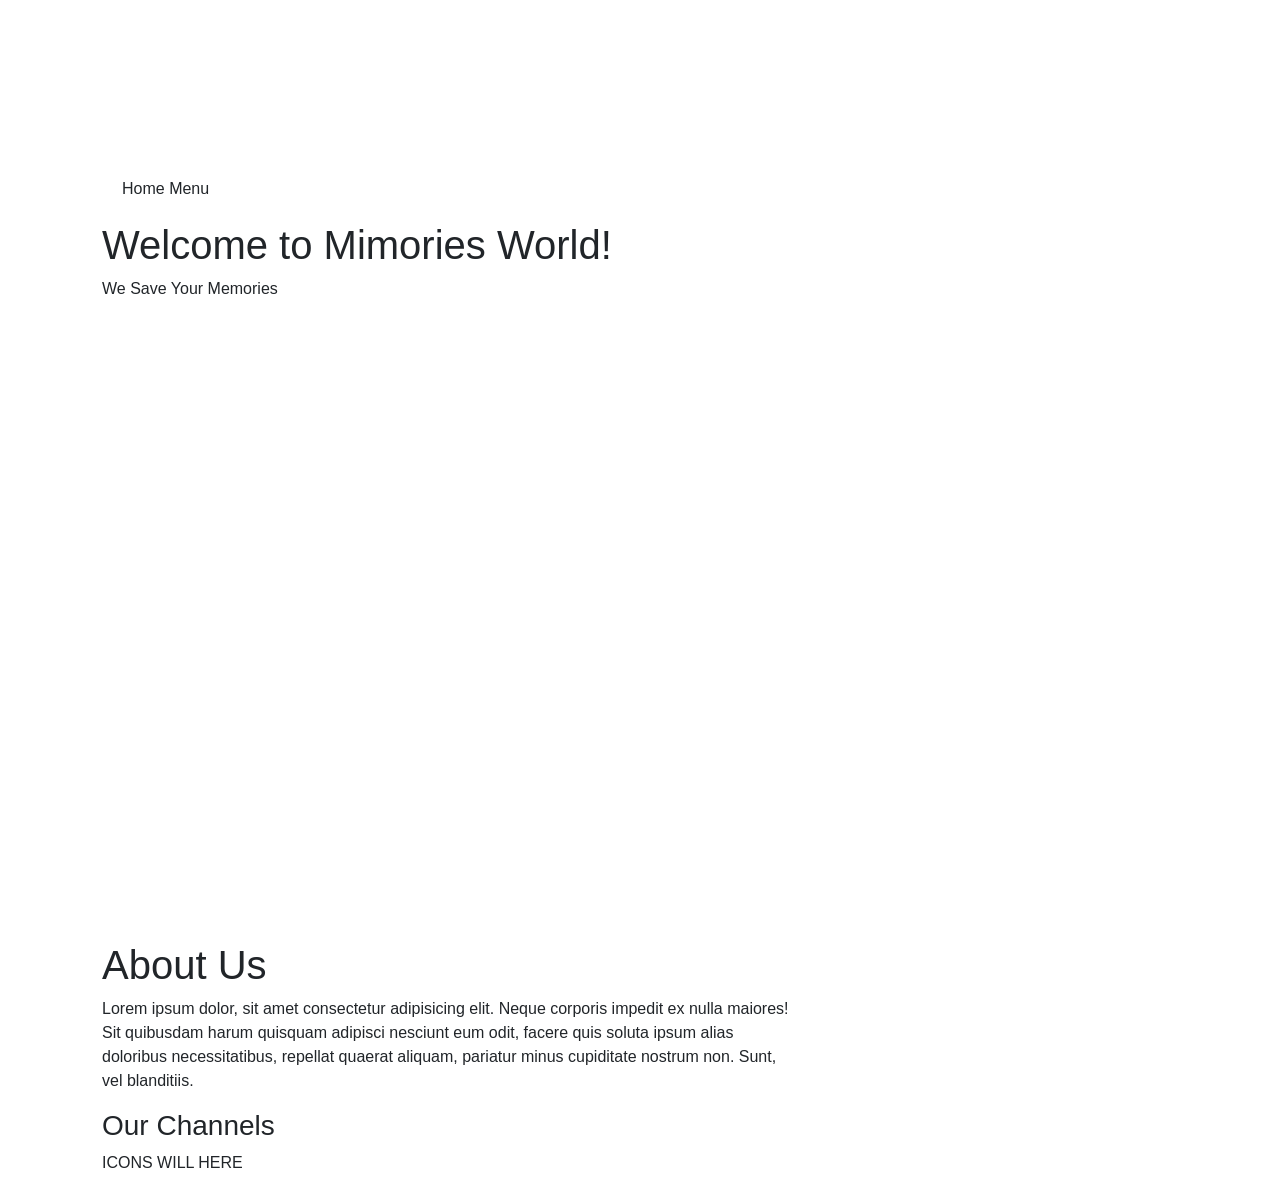
==== Contact.html @ 8363c737 "Portfolio Website Work Start" ====
<!DOCTYPE html>
<html lang="en">
  <head>
    <meta charset="UTF-8" />
    <meta name="viewport" content="width=device-width, initial-scale=1.0" />
    <title>Memories World - Home</title>
    <link
      href="https://cdn.jsdelivr.net/npm/bootstrap@5.3.3/dist/css/bootstrap.min.css"
      rel="stylesheet"
      integrity="sha384-QWTKZyjpPEjISv5WaRU9OFeRpok6YctnYmDr5pNlyT2bRjXh0JMhjY6hW+ALEwIH"
      crossorigin="anonymous"
    />
    <link rel="stylesheet" href="css/style.css" />
  </head>
  <body>
    <div class="container_fluid">
      <video autoplay loop muted class="backgroundClip">
        <source src="assets/Background.mp4" type="video/mp4" />
      </video>
      <div class="container">
        <header>
          <nav>
            Home Menu
          </nav>
        </header>
        <div class="heroSection">
          <h1>Welcome to Mimories World!</h1>
          <p>We Save Your Memories</p>
          <a href="">Let's Memroies Your Events</a>
        </div>
      </div>
      <div class="container flex aboutUs">
        <div class="left">
          <img src="assets/" alt="">
        </div>
        <div class="right">
          <div class="rightUp">
            <h1>About Us</h1>
            <p>Lorem ipsum dolor, sit amet consectetur adipisicing elit. Neque corporis impedit ex nulla maiores! Sit quibusdam harum quisquam adipisci nesciunt eum odit, facere quis soluta ipsum alias doloribus necessitatibus, repellat quaerat aliquam, pariatur minus cupiditate nostrum non. Sunt, vel blanditiis.</p>
          </div>
          <div class="rightDown">
            <h3>Our Channels</h3>
            <p>ICONS WILL HERE</p>
          </div>
        </div>
      </div>
    </div>


    <noscript>Kindly Enable your JavaScript</noscript>
    <script src="js/script.js"></script>
    <script
      src="https://cdn.jsdelivr.net/npm/bootstrap@5.3.3/dist/js/bootstrap.bundle.min.js"
      integrity="sha384-YvpcrYf0tY3lHB60NNkmXc5s9fDVZLESaAA55NDzOxhy9GkcIdslK1eN7N6jIeHz"
      crossorigin="anonymous"
    ></script>
  </body>
</html>
---- css/style.css ----
* {
    padding: 0px;
    margin: 0px;
    box-sizing: border-box;
    font-family: Poppins, Arial, Helvetica, sans-serif;
}
nav {
    padding: 20px;
}
nav ul {
    display: flex;
}

nav ul li {
    list-style: none;
}
nav ul li a{
    text-decoration: none;
    color:  white;
    padding: 10px 20px;
    border: 2px solid transparent;
    border-radius: 5px;
    margin: 0px 10px;
    transition: 1s;
}
nav ul li a:hover {
    border: 2px solid white;
    background-color: white;
    color: black;
    transition: 1s;
}

.container_fluid {
    width: 100vh;
}
.container {
    width: 80%;
    margin: 0px auto;
}
.blackOverlay {
    background-color: rgba(0, 0, 0, 0.8);
    width: 100%;
    height: 100vh;
    color: white;
}
.heroSection {
    width: 100%;
    height: 80vh;
}
.heroSectionBacground {
    position: absolute;
    z-index: -1;
    top: 0px;
    right: 0px;
    width: 100%;
    height: auto;
}

.heroSection a {
    padding: 10px 20px;
    margin-top: 20px;
    border: 2px solid white;
    border-radius: 5px;
    text-decoration: none;
    color: white;
    transition: 1s;
}
.heroSection a:hover{
    color: black;
    transition: 1s;
    background-color: white;
}

.halfContainer img[class="w80"]{
    border-radius: 10px;
}
.mt-20 {
    margin: 20px 0px;
}
.w80 {
    width: 80%;
    margin: auto;
}

/* FlexBox */
.flex {
    display: flex;
    flex-direction: row;
}
.flex-column{
    flex-direction: column;
}
.justify-content-center{
    justify-content: center;
}
.align-items-center {
    align-items: center;
}
.justify-content-around {
    justify-content: space-around;
}


/*  */



.halfContainer {
    width: 50%;
}
.bg-white {
    background-color: white;
}


@media screen and (max-width:720px) {
    .container {
        width: 100%;
    }
    .heroSectionBacground {
        height: 100vh;
        width: auto;
    }
    .flex {
        flex-direction: column;
    }
    .halfContainer{
        width: 80%;
        margin: 0px auto;
    }
}
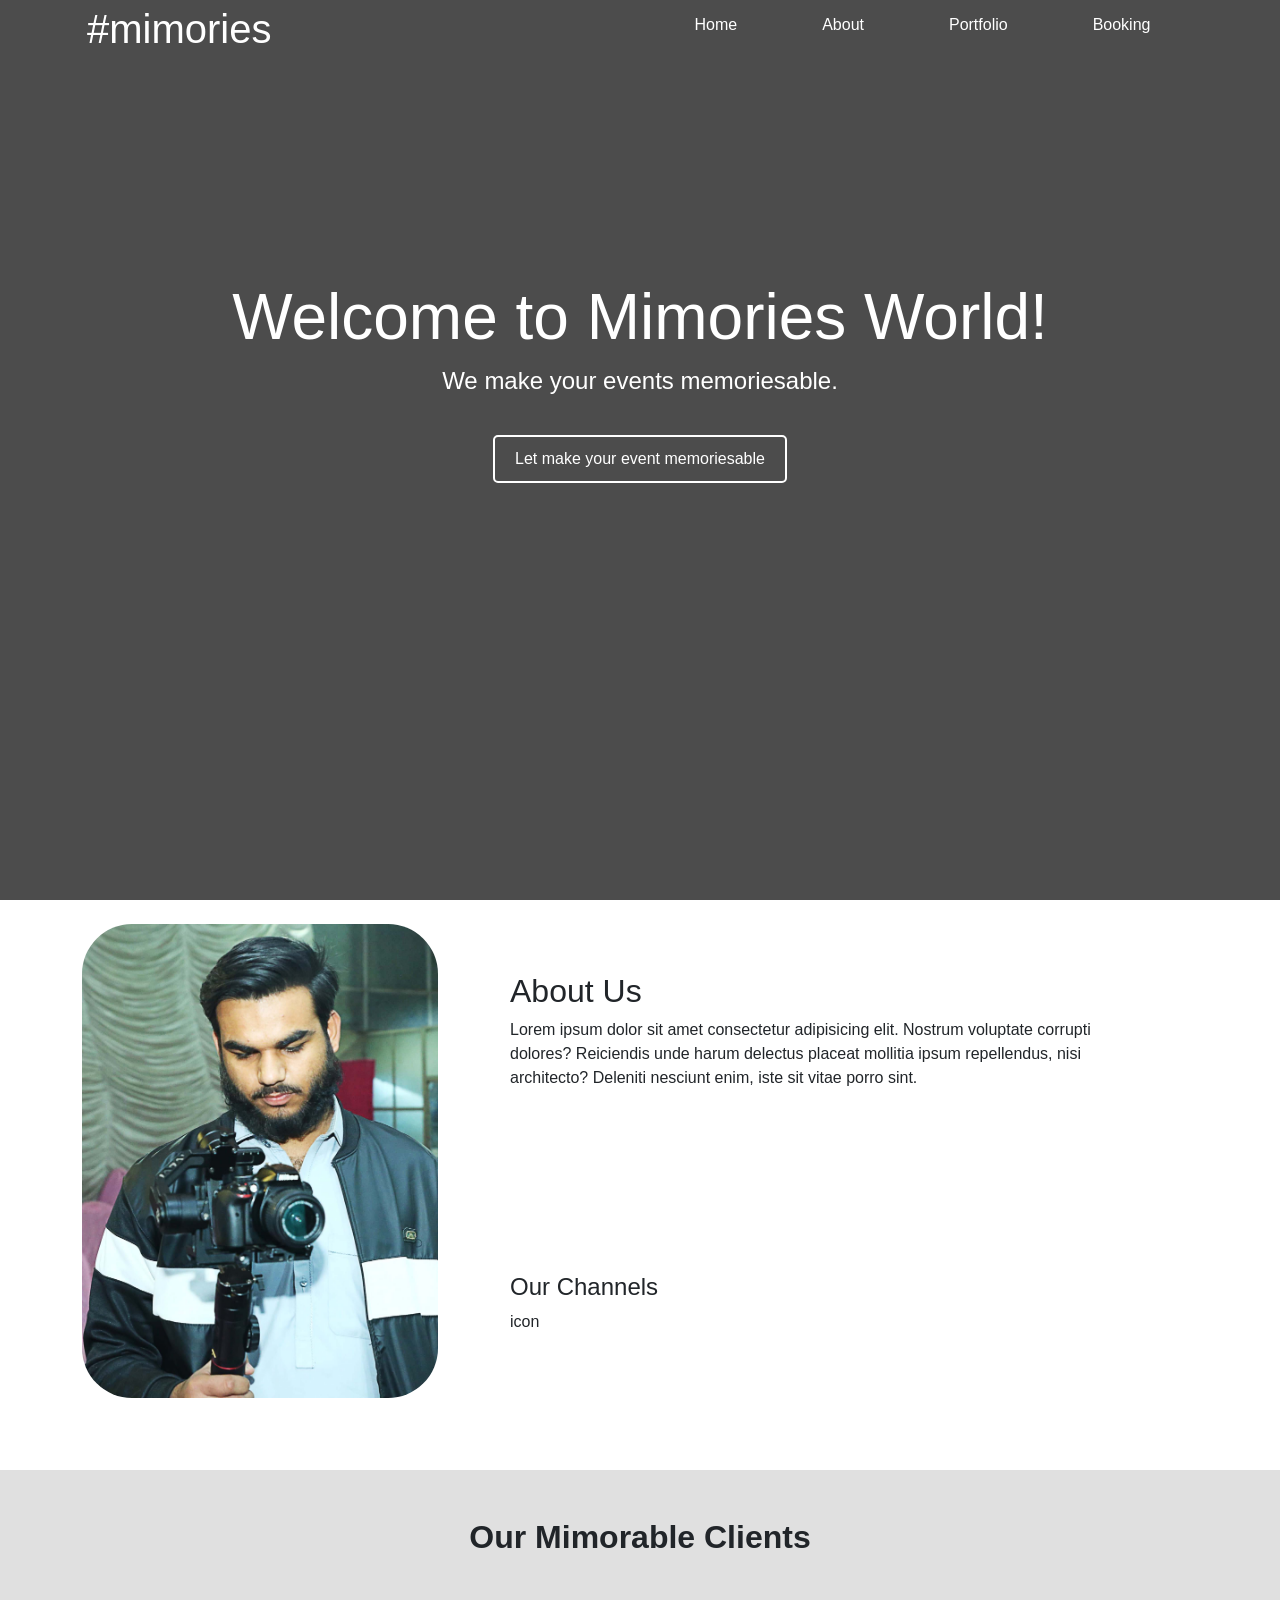
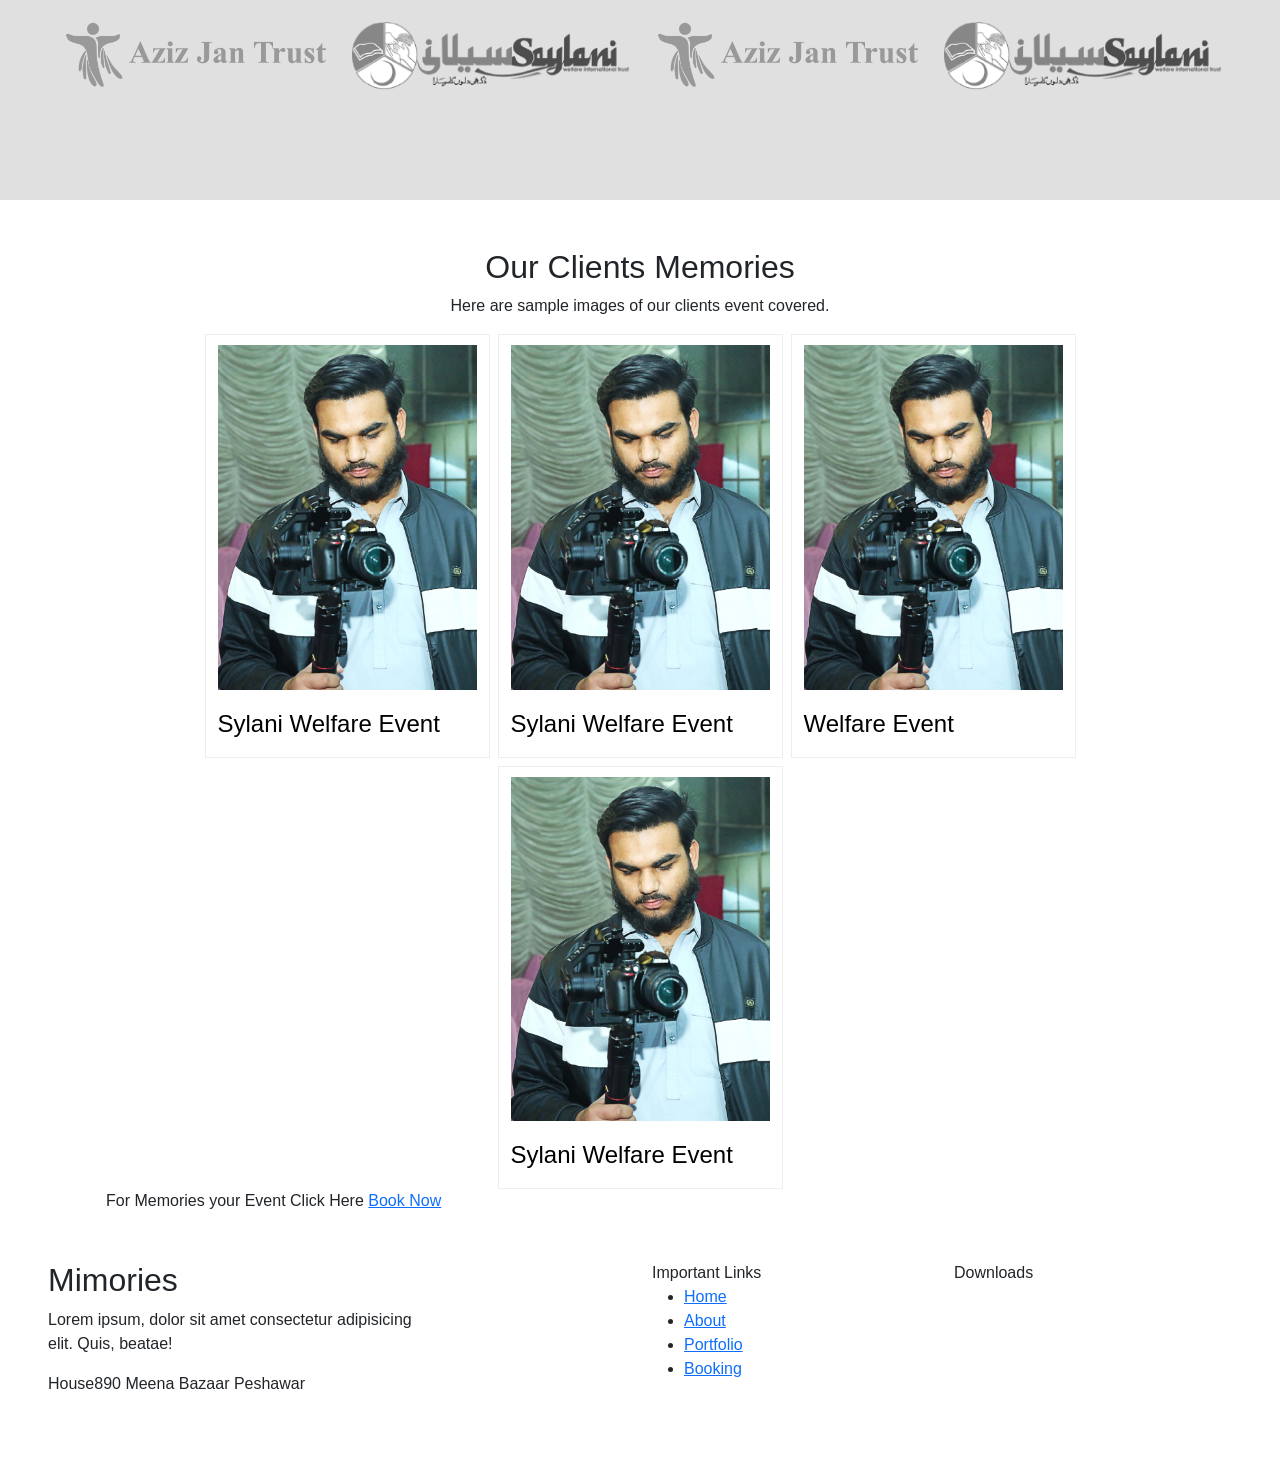
==== commit 2ab84d85: "files correction" ====
--- a/Contact.html
+++ b/Contact.html
@@ -1,58 +1,136 @@
 <!DOCTYPE html>
 <html lang="en">
-  <head>
-    <meta charset="UTF-8" />
-    <meta name="viewport" content="width=device-width, initial-scale=1.0" />
-    <title>Memories World - Home</title>
-    <link
-      href="https://cdn.jsdelivr.net/npm/bootstrap@5.3.3/dist/css/bootstrap.min.css"
-      rel="stylesheet"
-      integrity="sha384-QWTKZyjpPEjISv5WaRU9OFeRpok6YctnYmDr5pNlyT2bRjXh0JMhjY6hW+ALEwIH"
-      crossorigin="anonymous"
-    />
-    <link rel="stylesheet" href="css/style.css" />
-  </head>
-  <body>
-    <div class="container_fluid">
-      <video autoplay loop muted class="backgroundClip">
-        <source src="assets/Background.mp4" type="video/mp4" />
-      </video>
-      <div class="container">
-        <header>
-          <nav>
-            Home Menu
-          </nav>
-        </header>
-        <div class="heroSection">
-          <h1>Welcome to Mimories World!</h1>
-          <p>We Save Your Memories</p>
-          <a href="">Let's Memroies Your Events</a>
+<head>
+  <meta charset="UTF-8">
+  <meta name="viewport" content="width=device-width, initial-scale=1.0">
+  <title>Document</title>
+  <link rel="stylesheet" href="style.css">
+  <link rel="stylesheet" href="css/bootstrap-5.3.3-dist/css/bootstrap.min.css">
+</head>
+<body>
+  <div class="container-fluid blackOverlay">
+    <video autoplay loop muted class="heroSectionBacground">
+      <source src="assets/Background.mp4">
+    </video>
+    <div class="container">
+      <header>
+        <nav class="d-flex justify-content-between align-items-center row">
+          <div class="lgoo col-md-6 text-md-start text-center">
+            <h1>#mimories</h1>
+          </div>
+          <ul class="d-flex justify-content-around text-center col-md-6">
+            <li><a href="" class="">Home</a></li>
+            <li><a href="#AboutUs" class="">About</a></li>
+            <li><a href="#Portfolio" class="">Portfolio</a></li>
+            <li><a href="" class="">Booking</a></li>
+          </ul>
+        </nav>
+      </header>
+      <div class="container heroSection d-flex flex-column justify-content-center align-items-center">
+        <h1>Welcome to Mimories World!</h1>
+        <p>We make your events memoriesable.</p>
+        <a href="#">Let make your event memoriesable</a>
+      </div>   
+    </div>
+  </div>
+  <div class="container-fluid p-4 aboutUs">
+    <div class="container">
+      <div class="row">
+        <div class="col-md-6 col-lg-4">
+          <img src="assets/mi Photography img.jpg" alt="" class="w100">
         </div>
-      </div>
-      <div class="container flex aboutUs">
-        <div class="left">
-          <img src="assets/" alt="">
-        </div>
-        <div class="right">
-          <div class="rightUp">
-            <h1>About Us</h1>
-            <p>Lorem ipsum dolor, sit amet consectetur adipisicing elit. Neque corporis impedit ex nulla maiores! Sit quibusdam harum quisquam adipisci nesciunt eum odit, facere quis soluta ipsum alias doloribus necessitatibus, repellat quaerat aliquam, pariatur minus cupiditate nostrum non. Sunt, vel blanditiis.</p>
-          </div>
-          <div class="rightDown">
-            <h3>Our Channels</h3>
-            <p>ICONS WILL HERE</p>
+        <div class="col-md-6 col-lg-8 mt-sm-5 mt-md-0" id="AboutUs">
+          <div class="row align-content-between p-md-5">
+            <div class="col-12">
+              <h2>About Us</h2>
+              <p>Lorem ipsum dolor sit amet consectetur adipisicing elit. Nostrum voluptate corrupti dolores? Reiciendis unde harum delectus placeat mollitia ipsum repellendus, nisi architecto? Deleniti nesciunt enim, iste sit vitae porro sint.</p>
+            </div>
+            <div class="col-12">
+              <h4>Our Channels</h4>
+              <p>icon</p>
+            </div>
           </div>
         </div>
       </div>
     </div>
+  </div>
+    <div class="container-fluid backgroundGray p-5 mt-5" id="Portfolio">
+      <h2 class="text-center"><b>Our Mimorable Clients</b></h2>
+      <div class="d-flex justify-content-around row-cols-md-3 row-cols-lg-4 my-5 row-cols-sm-2 flex-wrap row-cols-2">
+        <div class="clientOne clientImg col-sm-6 col-md-4 col-lg-3"></div>
+        <div class="clientTwo clientImg col-sm-6 col-md-4 col-lg-3"></div>
+        <div class="clientOne clientImg col-sm-6 col-md-4 col-lg-3"></div>
+        <div class="clientTwo clientImg col-sm-6 col-md-4 col-lg-3"></div>
+      </div>
+    </div>
+    </div>
+  </div>
+  <div class="container mt-5">
+    <h2 class="text-center">Our Clients Memories</h2>
+    <p class="text-center">Here are sample images of our clients event covered.</p>
+    <div class="flex">
+      <div class="row gap-2 justify-content-center">
+        <div class="col-md-4 col-lg-3 col-sm-6 eventHover">
+          <img src="assets/mi Photography img.jpg" alt="" class="img">
+          <div class="textHover">
+            <a href=""><h2 class="h4">Sylani Welfare Event</h2></a>
+          </div>
+        </div>
+        <div class="col-md-4 col-lg-3 col-sm-6 eventHover">
+          <img src="assets/mi Photography img.jpg" alt="" class="img">
+          <div class="textHover">
+            <a href=""><h2 class="h4">Sylani Welfare Event</h2></a>
+          </div>
+        </div>
+        <div class="col-md-4 col-lg-3 col-sm-6 eventHover">
+          <img src="assets/mi Photography img.jpg" alt="" class="img">
+          <div class="textHover">
+            <a href=""><h2 class="h4"> Welfare Event</h2></a>
+          </div>
+        </div>
+        <div class="col-md-4 col-lg-3 col-sm-6 eventHover">
+          <img src="assets/mi Photography img.jpg" alt="" class="img">
+          <div class="textHover">
+            <a href=""><h2 class="h4">Sylani Welfare Event</h2></a>
+          </div>
+        </div>
+      </div>
+    </div>
+    <div class="container-fluid">
+      <div class="container rounded-3">
+        <div class="row">
+          <div class="col-12">
+            For Memories your Event Click Here
+            <a href="">Book Now</a>
+          </div>
+        </div>
+      </div>
+    </div>
+  </div>
 
+  <footer class="p-5">
+    <div class="row">
+      <div class="col-md-4">
+        <h2>Mimories</h2>
+        <p>Lorem ipsum, dolor sit amet consectetur adipisicing elit. Quis, beatae!</p>
 
-    <noscript>Kindly Enable your JavaScript</noscript>
-    <script src="js/script.js"></script>
-    <script
-      src="https://cdn.jsdelivr.net/npm/bootstrap@5.3.3/dist/js/bootstrap.bundle.min.js"
-      integrity="sha384-YvpcrYf0tY3lHB60NNkmXc5s9fDVZLESaAA55NDzOxhy9GkcIdslK1eN7N6jIeHz"
-      crossorigin="anonymous"
-    ></script>
-  </body>
-</html>
+        <address>House890 Meena Bazaar Peshawar</address>
+      </div>
+      <div class="col-md-3 offset-2">
+        Important Links
+        <ul>
+          <li><a href="">Home</a></li>
+          <li><a href="">About</a></li>
+          <li><a href="">Portfolio</a></li>
+          <li><a href="">Booking</a></li>
+        </ul>
+      </div>
+      <div class="col-md-3">
+        Downloads
+
+      </div>
+    </div>
+
+  </footer>
+</body>
+</html>
--- a/style.css
+++ b/style.css
@@ -0,0 +1,120 @@
+* {
+    font-family: Poppins, Arial, Helvetica, sans-serif;
+}
+.w100 {
+    width: 100%;
+    border-radius: 50px;
+}
+.blackOverlay {
+    background-color: rgba(0, 0, 0, 0.7);
+    width: 100%;
+    height: 100vh;
+    color: white;
+}
+nav ul {
+    width: 50%;
+    list-style: none;
+}
+nav {
+    padding: 5px;
+}
+nav ul li a{
+    text-decoration: none;
+    color: white;
+    padding: 10px 20px;
+    border-radius: 5px;
+}
+nav ul li a:hover {
+    background-color: white;
+    color: black;
+    transition: 1s;
+}
+.heroSectionBacground {
+    position: absolute;
+    z-index: -1;
+    top: 0px;
+    right: 0px;
+    width: 100%;
+}
+.aboutUs {
+    background-color: white;
+}
+.heroSection {
+    height: 70vh;
+}
+.heroSection h1 {
+    font-size: 4em;
+}
+.heroSection p {
+    font-size: 1.5em;
+}
+.heroSection a {
+    text-decoration: none;
+    color: white;
+    border: 2px solid white;
+    padding: 10px 20px;
+    margin-top: 20px;
+    border-radius: 5px;
+    transition: 1s;
+}
+.heroSection a:hover {
+    background-color: white;
+    color: black;
+    transition: 1s;
+}
+.align-content-between {
+    align-content: space-between;
+    height: 100%;
+}
+.eventHover {
+    background-color: white;
+    padding: 10px;
+    border: 1px solid #eee;
+}
+.textHover {
+    margin-top: 20px;
+}
+.textHover a {
+    text-decoration: none;
+    color: black;
+}
+.img {
+    width: 100%;
+}
+.clientImg {
+    height: 100px;
+    text-align: center;
+    background-position: center;
+    background-size: contain;
+    background-repeat: no-repeat;
+    transition: 1s;
+}
+.clientImg:hover {
+    transition: 1s;
+}
+.clientOne {
+    background-image: url(assets/AzizJanHorizotalLogo\ \(2\).png);
+}
+.clientOne:hover {
+    background-image: url(assets/AzizJanHorizotalLogo.png);
+}
+.clientTwo {
+    background-image: url(assets/SylaniBlackAndWHite.png);
+}
+.clientTwo:hover {
+    background-image: url(assets/Sylani\ Color.png);
+}
+.backgroundGray {
+    background-color: #e0e0e0;
+}
+@media screen and (max-aspect-ratio:16/9) {
+ .heroSectionBacground {
+     height: 100%;
+     width: auto;
+}   
+}
+/* @media (min-aspect-ratio:16/9){
+    .heroSectionBacground{
+        width: 100%;
+    }
+} */
